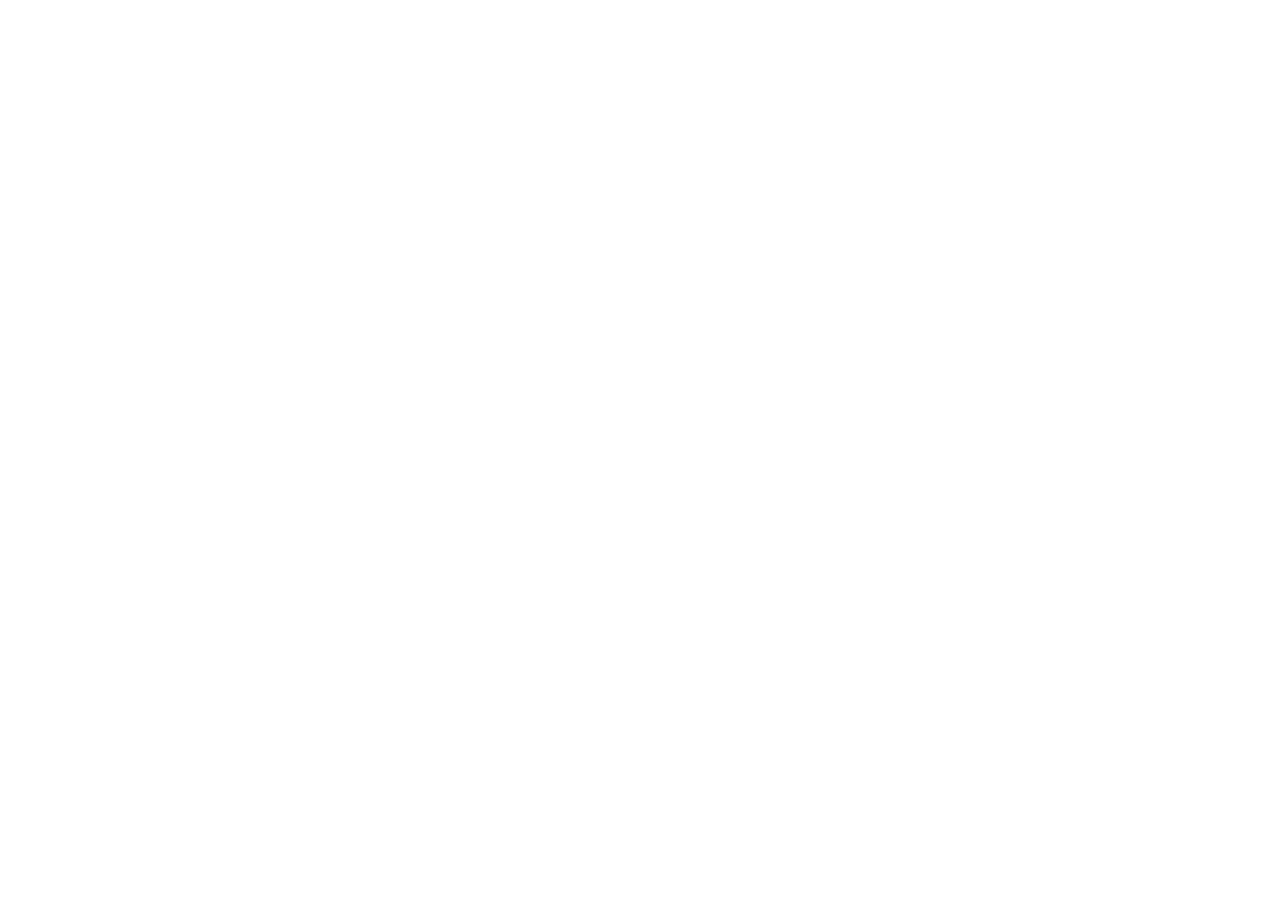
==== index.html @ ca8cdcc6 "Add files via upload" ====
<!DOCTYPE HTML>
<html lang="en">
    <head>
        <meta charset="utf-8">
        <title>Do You Remember This Place?</title>
    </head>
    <body>
        <header>

        </header>
        <p>
            
        </p>
        <nav>

        </nav>
        <footer>
        </footer>
    </body>
</html>
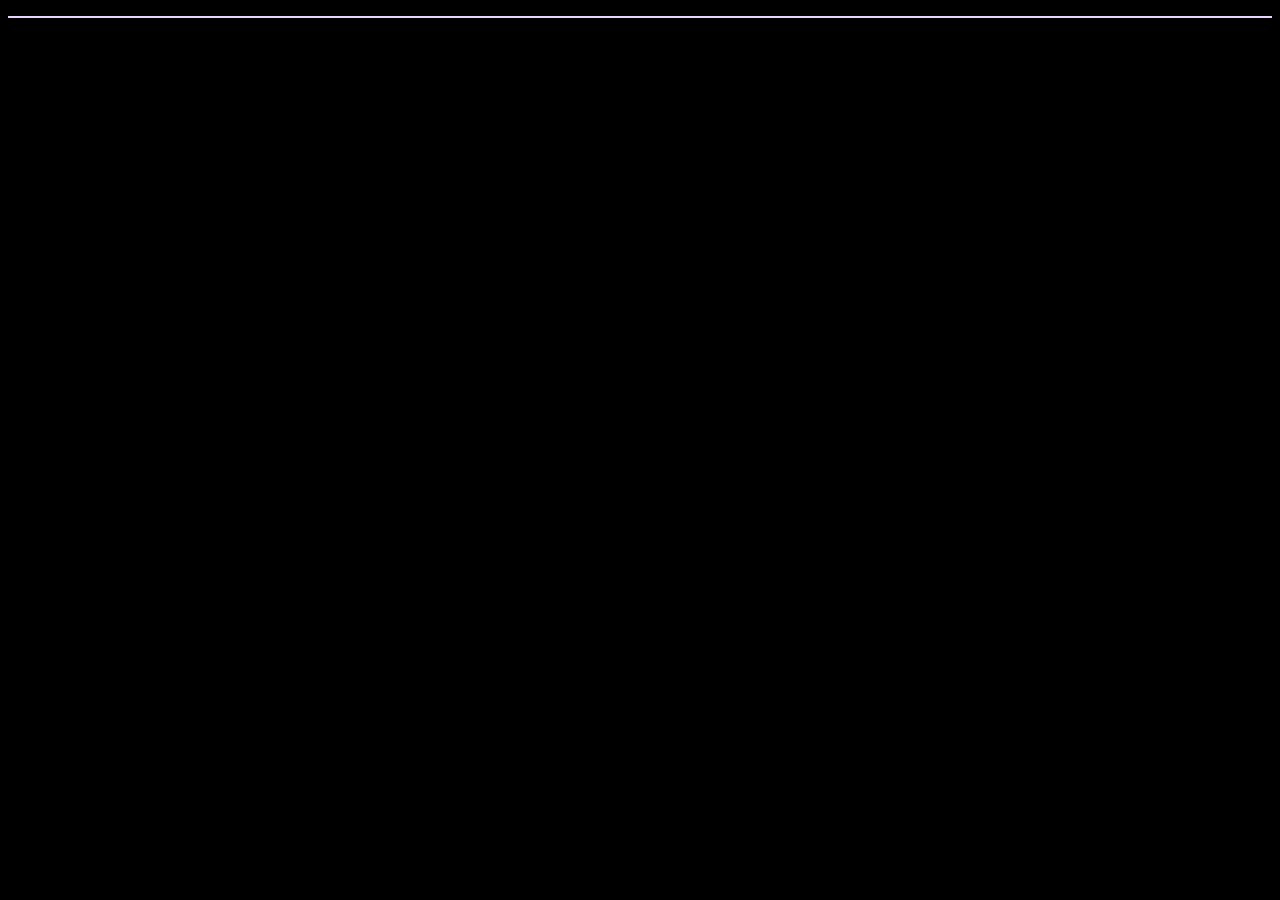
==== commit e9152c2a: "Update index.html" ====
--- a/index.html
+++ b/index.html
@@ -2,6 +2,7 @@
 <html lang="en">
     <head>
         <meta charset="utf-8">
+        <link rel="stylesheet" href="css/styles.css">
         <title>Do You Remember This Place?</title>
     </head>
     <body>
@@ -17,4 +18,4 @@
         <footer>
         </footer>
     </body>
-</html>+</html>
--- a/css/styles.css
+++ b/css/styles.css
@@ -0,0 +1,62 @@
+@charset "UTF-8";
+
+/* general stuff */
+
+html {
+	font-family: Times New Roman;
+	background-color: black;
+}
+
+body {
+	font-size: 1em;
+	color: rgb(230,211,255);
+	background-image: url(#);
+	background-position: center;
+	background-repeat: no-repeat;
+	background-size: cover;
+}
+
+main {
+	border: 2px solid rgb(23,17,49);
+	border-radius: 60px;
+	background-image: linear-gradient(0deg, rgb(9,10,59), rgb(11,7,31))
+}
+
+.centerEverything {
+	margin: 0 auto;
+}
+
+ul {
+	display: table;
+	border-collapse: collapse;
+	border: 2px solid rgb(230,211,255);
+	background-color: rgb(23,17,49);
+}
+
+li {
+	vertical-align: center;
+	text-align: center;
+	overflow-wrap: normal;
+}
+
+footer {
+	font-size: 1em;
+	border-top: 2px solid rgb(230,211,255);
+	color: rgb(230,211,255);
+	background-color: rgb(9,6,23);
+}
+
+/* mobeel stuff */
+
+@media screen and (max-width: 480px) {
+	nav {
+		display: flex;
+		width: max-content;
+		border-left: 0;
+		border-right: 0;
+	}
+
+	li {
+		display: table-column;
+	}
+}
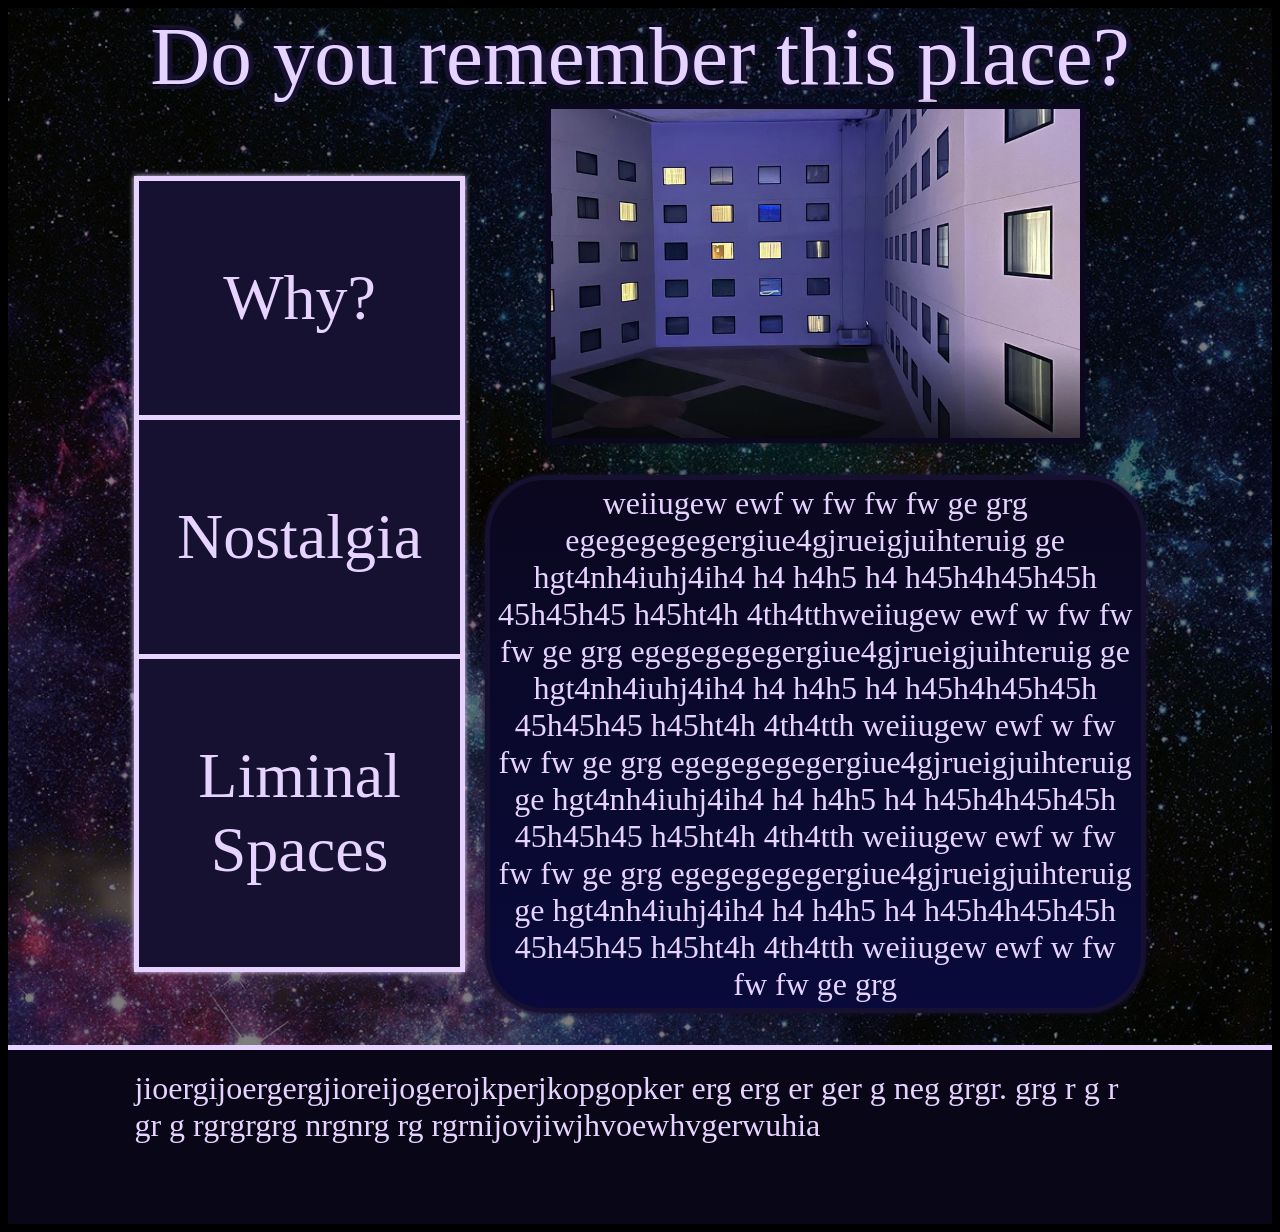
==== commit b78f36e7: "Add files via upload" ====
--- a/index.html
+++ b/index.html
@@ -1,21 +1,36 @@
 <!DOCTYPE HTML>
 <html lang="en">
     <head>
+        <meta name="viewport" content="width=device-width, initial-scale=1.0">
         <meta charset="utf-8">
+        <title>Do You Remember This Place?</title>
         <link rel="stylesheet" href="css/styles.css">
-        <title>Do You Remember This Place?</title>
     </head>
+    
     <body>
-        <header>
+        <div class="centerEverything">
+            <header>
+                Do you remember this place?
+            </header>
+            <main>
+                <nav>
+                    <ul>
+                        <li><a href="#">Why?</a></li>
+                        <li><a href="#">Nostalgia</a></li>
+                        <li><a href="#">Liminal Spaces</a></li>
+                    </ul>
+                </nav>
+                <div id="mainMain">
+                    <img src="images/windows.png" alt="a liminal space image of very large apartment complex" class="windows">
 
-        </header>
-        <p>
-            
-        </p>
-        <nav>
-
-        </nav>
+                    <p>
+                        weiiugew ewf w fw fw fw ge grg egegegegegergiue4gjrueigjuihteruig ge hgt4nh4iuhj4ih4 h4 h4h5 h4 h45h4h45h45h 45h45h45 h45ht4h 4th4tthweiiugew ewf w fw fw fw ge grg egegegegegergiue4gjrueigjuihteruig ge hgt4nh4iuhj4ih4 h4 h4h5 h4 h45h4h45h45h 45h45h45 h45ht4h 4th4tth weiiugew ewf w fw fw fw ge grg egegegegegergiue4gjrueigjuihteruig ge hgt4nh4iuhj4ih4 h4 h4h5 h4 h45h4h45h45h 45h45h45 h45ht4h 4th4tth weiiugew ewf w fw fw fw ge grg egegegegegergiue4gjrueigjuihteruig ge hgt4nh4iuhj4ih4 h4 h4h5 h4 h45h4h45h45h 45h45h45 h45ht4h 4th4tth weiiugew ewf w fw fw fw ge grg 
+                    </p>
+                </div>
+            </main>
+        </div>
         <footer>
+            jioergijoergergjioreijogerojkperjkopgopker erg erg er ger g neg grgr. grg r g r gr g rgrgrgrg nrgnrg rg rgrnijovjiwjhvoewhvgerwuhia
         </footer>
     </body>
-</html>
+</html>
--- a/css/styles.css
+++ b/css/styles.css
@@ -7,43 +7,101 @@
 	background-color: black;
 }
 
+header {
+	font-size: 6.5vw;
+	text-shadow: 5px 0 rgb(23,17,49), -5px 0 rgb(23,17,49), 0 5px rgb(23,17,49), 0 -5px rgb(23,17,49);
+	text-align: center;
+}
+
+
 body {
-	font-size: 1em;
+	font-size: 2em;
 	color: rgb(230,211,255);
-	background-image: url(#);
+	box-shadow: inset 0 0 0 1000px rgba(0,0,0,.5);
+	background-image: url(../images/space_bg.png);
 	background-position: center;
 	background-repeat: no-repeat;
 	background-size: cover;
 }
 
+#mainMain {
+	display: flex;
+	flex-flow: column nowrap;
+}
+
+img.windows {
+	height: 80%;
+	width: 80%;
+	border: 5px solid rgb(11,7,31);
+	align-self: center;
+	box-shadow: 0 0 5px rgb(11,7,31)
+}
+
 main {
-	border: 2px solid rgb(23,17,49);
+	display: grid;
+	grid-template-columns: 1fr 2fr;
+	gap: 20px;
+	align-items: center;
+}
+
+main p {
+	border: 5px solid rgb(23,17,49);
 	border-radius: 60px;
-	background-image: linear-gradient(0deg, rgb(9,10,59), rgb(11,7,31))
+	background-image: linear-gradient(0deg, rgb(9,10,59), rgb(11,7,31));
+	text-align: center;
+	padding: 5px;
+	box-shadow: 0 0 5px rgb(23,17,49);
 }
 
 .centerEverything {
+	max-width: 80%;
 	margin: 0 auto;
 }
 
-ul {
+nav ul {
+	list-style-type: none;
 	display: table;
 	border-collapse: collapse;
-	border: 2px solid rgb(230,211,255);
-	background-color: rgb(23,17,49);
+	border: 5px solid rgb(230,211,255);
+	background-color: rgb(23,17,49);	
+	box-shadow: 0 0 5px rgb(230,211,255);
 }
 
 li {
+	font-size: 2em;
+	padding: 80px 10px;
 	vertical-align: center;
 	text-align: center;
 	overflow-wrap: normal;
+	border-top: 5px solid rgb(230,211,255);
 }
+
+li:nth-of-type(1) {
+	border-top: 0;
+}
+
 
 footer {
 	font-size: 1em;
-	border-top: 2px solid rgb(230,211,255);
+	border-top: 5px solid rgb(230,211,255);
 	color: rgb(230,211,255);
 	background-color: rgb(9,6,23);
+	padding: 20px 10% 80px;
+}
+
+/* link styles */
+
+a {
+	text-decoration: none;
+	color: inherit;
+}
+
+a:hover {
+	text-shadow: 0 0 5px rgb(230,211,255);
+}
+
+ul li:has(a:hover) {
+	background-color: rgb(9,10,59);
 }
 
 /* mobeel stuff */
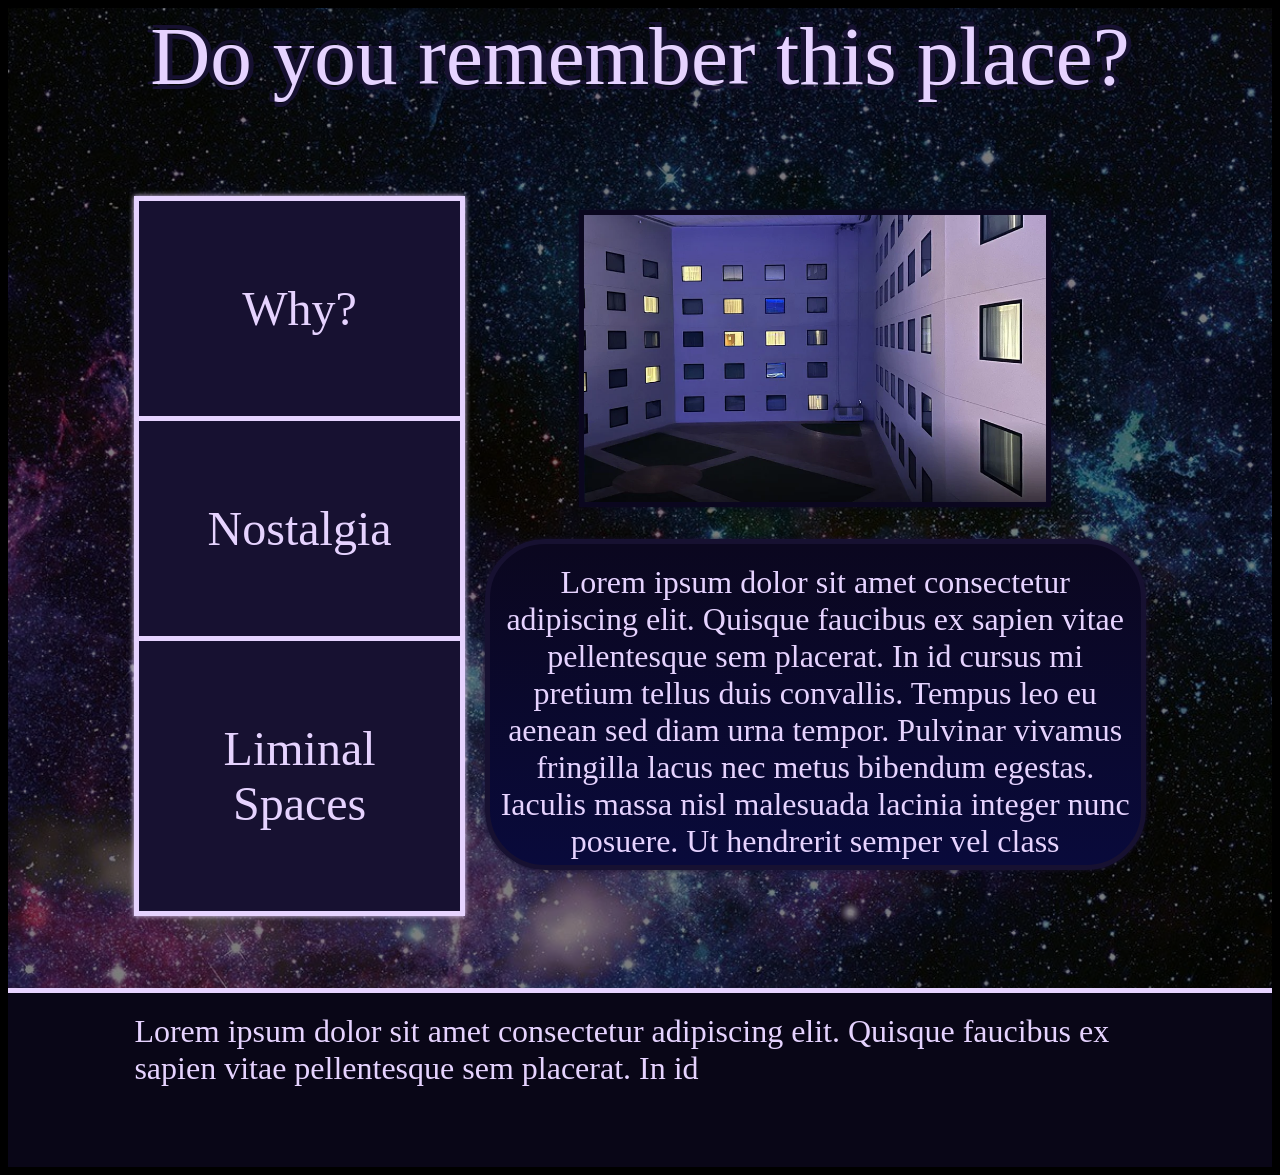
==== commit 50e75281: "Add files via upload" ====
--- a/index.html
+++ b/index.html
@@ -24,13 +24,13 @@
                     <img src="images/windows.png" alt="a liminal space image of very large apartment complex" class="windows">
 
                     <p>
-                        weiiugew ewf w fw fw fw ge grg egegegegegergiue4gjrueigjuihteruig ge hgt4nh4iuhj4ih4 h4 h4h5 h4 h45h4h45h45h 45h45h45 h45ht4h 4th4tthweiiugew ewf w fw fw fw ge grg egegegegegergiue4gjrueigjuihteruig ge hgt4nh4iuhj4ih4 h4 h4h5 h4 h45h4h45h45h 45h45h45 h45ht4h 4th4tth weiiugew ewf w fw fw fw ge grg egegegegegergiue4gjrueigjuihteruig ge hgt4nh4iuhj4ih4 h4 h4h5 h4 h45h4h45h45h 45h45h45 h45ht4h 4th4tth weiiugew ewf w fw fw fw ge grg egegegegegergiue4gjrueigjuihteruig ge hgt4nh4iuhj4ih4 h4 h4h5 h4 h45h4h45h45h 45h45h45 h45ht4h 4th4tth weiiugew ewf w fw fw fw ge grg 
+                        Lorem ipsum dolor sit amet consectetur adipiscing elit. Quisque faucibus ex sapien vitae pellentesque sem placerat. In id cursus mi pretium tellus duis convallis. Tempus leo eu aenean sed diam urna tempor. Pulvinar vivamus fringilla lacus nec metus bibendum egestas. Iaculis massa nisl malesuada lacinia integer nunc posuere. Ut hendrerit semper vel class 
                     </p>
                 </div>
             </main>
         </div>
         <footer>
-            jioergijoergergjioreijogerojkperjkopgopker erg erg er ger g neg grgr. grg r g r gr g rgrgrgrg nrgnrg rg rgrnijovjiwjhvoewhvgerwuhia
+            Lorem ipsum dolor sit amet consectetur adipiscing elit. Quisque faucibus ex sapien vitae pellentesque sem placerat. In id
         </footer>
     </body>
 </html>
--- a/css/styles.css
+++ b/css/styles.css
@@ -37,13 +37,6 @@
 	box-shadow: 0 0 5px rgb(11,7,31)
 }
 
-main {
-	display: grid;
-	grid-template-columns: 1fr 2fr;
-	gap: 20px;
-	align-items: center;
-}
-
 main p {
 	border: 5px solid rgb(23,17,49);
 	border-radius: 60px;
@@ -53,29 +46,6 @@
 	box-shadow: 0 0 5px rgb(23,17,49);
 }
 
-.centerEverything {
-	max-width: 80%;
-	margin: 0 auto;
-}
-
-nav ul {
-	list-style-type: none;
-	display: table;
-	border-collapse: collapse;
-	border: 5px solid rgb(230,211,255);
-	background-color: rgb(23,17,49);	
-	box-shadow: 0 0 5px rgb(230,211,255);
-}
-
-li {
-	font-size: 2em;
-	padding: 80px 10px;
-	vertical-align: center;
-	text-align: center;
-	overflow-wrap: normal;
-	border-top: 5px solid rgb(230,211,255);
-}
-
 li:nth-of-type(1) {
 	border-top: 0;
 }
@@ -86,7 +56,7 @@
 	border-top: 5px solid rgb(230,211,255);
 	color: rgb(230,211,255);
 	background-color: rgb(9,6,23);
-	padding: 20px 10% 80px;
+	text-align: start;
 }
 
 /* link styles */
@@ -104,17 +74,136 @@
 	background-color: rgb(9,10,59);
 }
 
+/* desktop stuff */
+
+@media screen and (min-width: 481px) {
+	header {
+		padding-bottom: 60px;
+	}
+
+	img.windows {
+		height: 70%;
+		width: 70%;
+	}
+
+	main {
+		display: grid;
+		grid-template-columns: 1fr 2fr;
+		gap: 20px;
+		align-items: center;
+		padding-bottom: 40px;
+	}
+
+	main p {
+		padding-top: 20px;
+	}
+
+	.centerEverything {
+		max-width: 80%;
+		margin: 0 auto;
+	}
+
+
+	nav ul {
+		list-style-type: none;
+		display: table;
+		border-collapse: collapse;
+		border: 5px solid rgb(230,211,255);
+		background-color: rgb(23,17,49);	
+		box-shadow: 0 0 5px rgb(230,211,255);
+	}
+
+	nav {
+		place-self: center;
+	}
+
+	li {
+		font-size: 1.5em;
+		padding: 80px 15px;
+		text-align: center;
+		overflow-wrap: normal;
+		border-top: 5px solid rgb(230,211,255);
+	}
+	
+	footer {
+		padding: 20px 10% 80px 10%;
+	}
+}
+
 /* mobeel stuff */
 
 @media screen and (max-width: 480px) {
+	header {
+		font-size: 2em;
+		padding-bottom: 10px;
+	}
+
+	.centerEverything {
+		max-width: 100%;
+		margin: 0 auto;
+	}
+
+	main {
+		display: flex;
+		flex-flow: column nowrap;
+	}
+
+	div#mainMain p {
+		max-width: 85%;
+		align-self: center;
+	}
+
 	nav {
-		display: flex;
-		width: max-content;
+		order: 99;
+	}
+
+	nav ul {
+		display: table;
 		border-left: 0;
 		border-right: 0;
-	}
-
-	li {
-		display: table-column;
+		flex-flow: row nowrap;
+		list-style-type: none;
+		border-collapse: collapse;
+		border-top: 5px solid rgb(230,211,255);
+		border-bottom: 5px solid rgb(230,211,255);
+		background-color: rgb(23,17,49);	
+		box-shadow: 0 0 5px rgb(230,211,255);
+		min-width: 100%;
+		text-align: center;
+	}
+
+	nav li {
+		font-size: 1.2em;
+		display: table-cell;
+		border-left: 5px solid rgb(230,211,255);
+		min-width: 33.3%;
+		padding: 10px 0;
+		vertical-align: middle;
+	}
+
+	nav li:nth-of-type(1) {
+		display: table-cell;
+		border-left: 0;
+	}
+
+	body {
+		font-size: 1em;
+		display: flex;
+		flex-flow: column nowrap;
+	}
+
+	footer {
+		order: 100;
+		padding: 20px 10px 20px 10px;
+		box-shadow: 0 0 5px rgb(230,211,255);
+
+	}
+
+	a:active {
+		text-shadow: 0 0 5px rgb(230,211,255);
+	}
+
+	ul li:has(a:active) {
+		background-color: rgb(9,10,59);
 	}
 }
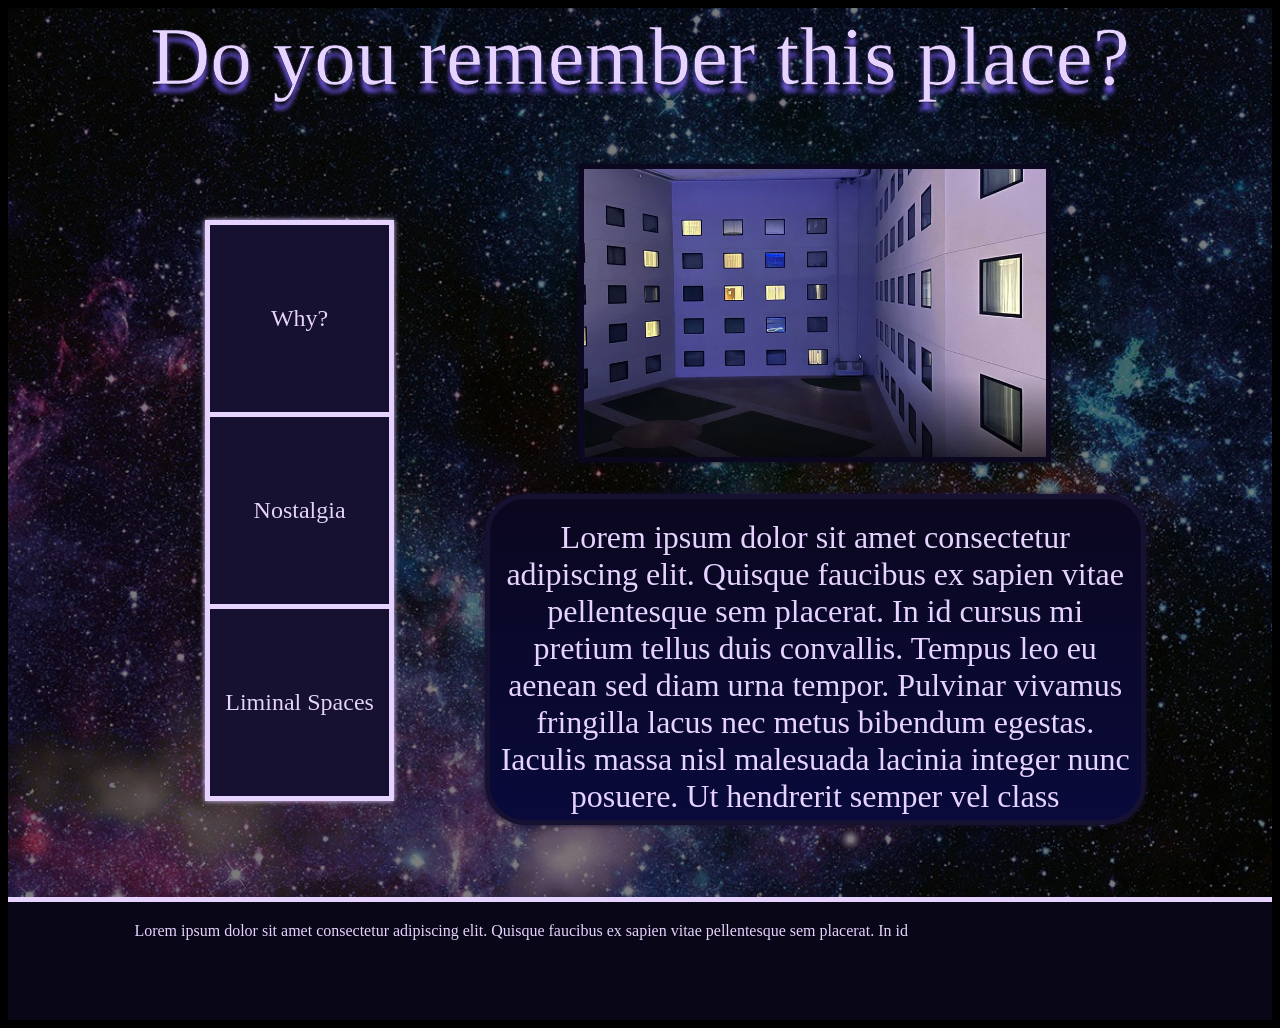
==== commit 3d9b9bbc: "Add files via upload" ====
--- a/index.html
+++ b/index.html
@@ -17,7 +17,7 @@
                     <ul>
                         <li><a href="#">Why?</a></li>
                         <li><a href="#">Nostalgia</a></li>
-                        <li><a href="#">Liminal Spaces</a></li>
+                        <li><a href="ols.html">Liminal Spaces</a></li>
                     </ul>
                 </nav>
                 <div id="mainMain">
--- a/css/styles.css
+++ b/css/styles.css
@@ -1,21 +1,27 @@
 @charset "UTF-8";
 
+@font-face {
+	font-family: "literallyTimes";
+	src: url("css/times.ttf") format("ttf");
+}
+
 /* general stuff */
 
 html {
-	font-family: Times New Roman;
+	font-family: literallyTimes, "Times New Roman", Times, serif;
 	background-color: black;
+	font-size: 16px;
 }
 
 header {
 	font-size: 6.5vw;
-	text-shadow: 5px 0 rgb(23,17,49), -5px 0 rgb(23,17,49), 0 5px rgb(23,17,49), 0 -5px rgb(23,17,49);
+	text-shadow: 0 8px 4px rgb(102,78,207);
+	-webkit-text-stroke: .5px rgb(23,17,49);
 	text-align: center;
 }
 
-
 body {
-	font-size: 2em;
+	font-size: 2rem;
 	color: rgb(230,211,255);
 	box-shadow: inset 0 0 0 1000px rgba(0,0,0,.5);
 	background-image: url(../images/space_bg.png);
@@ -29,17 +35,21 @@
 	flex-flow: column nowrap;
 }
 
+img {
+	border: 5px solid rgb(11,7,31);
+	box-shadow: 0 0 5px rgb(11,7,31)
+
+}
+
 img.windows {
-	height: 80%;
-	width: 80%;
-	border: 5px solid rgb(11,7,31);
+	height: 70%;
+	width: 70%;
 	align-self: center;
-	box-shadow: 0 0 5px rgb(11,7,31)
 }
 
 main p {
 	border: 5px solid rgb(23,17,49);
-	border-radius: 60px;
+	border-radius: 40px;
 	background-image: linear-gradient(0deg, rgb(9,10,59), rgb(11,7,31));
 	text-align: center;
 	padding: 5px;
@@ -52,7 +62,7 @@
 
 
 footer {
-	font-size: 1em;
+	font-size: 1rem;
 	border-top: 5px solid rgb(230,211,255);
 	color: rgb(230,211,255);
 	background-color: rgb(9,6,23);
@@ -64,14 +74,20 @@
 a {
 	text-decoration: none;
 	color: inherit;
+	text-shadow: 0 0 0 black;
+	transition: text-shadow .2s ease;
 }
 
 a:hover {
 	text-shadow: 0 0 5px rgb(230,211,255);
 }
 
-ul li:has(a:hover) {
+li:has(a:hover) {
 	background-color: rgb(9,10,59);
+}
+
+li {
+	transition: background-color .2s ease
 }
 
 /* desktop stuff */
@@ -79,11 +95,6 @@
 @media screen and (min-width: 481px) {
 	header {
 		padding-bottom: 60px;
-	}
-
-	img.windows {
-		height: 70%;
-		width: 70%;
 	}
 
 	main {
@@ -118,7 +129,7 @@
 	}
 
 	li {
-		font-size: 1.5em;
+		font-size: 1.5rem;
 		padding: 80px 15px;
 		text-align: center;
 		overflow-wrap: normal;
@@ -133,9 +144,41 @@
 /* mobeel stuff */
 
 @media screen and (max-width: 480px) {
+	h1 {
+		font-size: 1.8rem;
+		margin: 0;
+		-webkit-text-stroke: .02em rgb(102,78,207);
+		font-weight: normal;
+		text-decoration: underline;
+		text-align: center;
+		margin-bottom: 5%;
+	}
+
+	h2 {
+		font-size: 1.5rem;
+		margin: 0;
+		-webkit-text-stroke: .02em rgb(23,17,49);
+		font-weight: normal;
+		text-decoration: underline;
+	}
+
 	header {
-		font-size: 2em;
-		padding-bottom: 10px;
+		font-size: 2rem;
+		padding: 10px 0;
+	}
+
+	.top-ols {
+		display: grid;
+		grid-template-columns: 50% 50%;
+	}
+
+	.top-ols,
+	.bottom-ols {
+		margin: 0 5%;
+	}
+
+	p.button {
+		border-radius: 60px;
 	}
 
 	.centerEverything {
@@ -151,6 +194,8 @@
 	div#mainMain p {
 		max-width: 85%;
 		align-self: center;
+		padding: 10px;
+		border-radius: e;
 	}
 
 	nav {
@@ -173,11 +218,11 @@
 	}
 
 	nav li {
-		font-size: 1.2em;
+		font-size: 1.2rem;
 		display: table-cell;
 		border-left: 5px solid rgb(230,211,255);
 		min-width: 33.3%;
-		padding: 10px 0;
+		padding: 5% 0;
 		vertical-align: middle;
 	}
 
@@ -190,6 +235,7 @@
 		font-size: 1em;
 		display: flex;
 		flex-flow: column nowrap;
+		margin: 0;
 	}
 
 	footer {
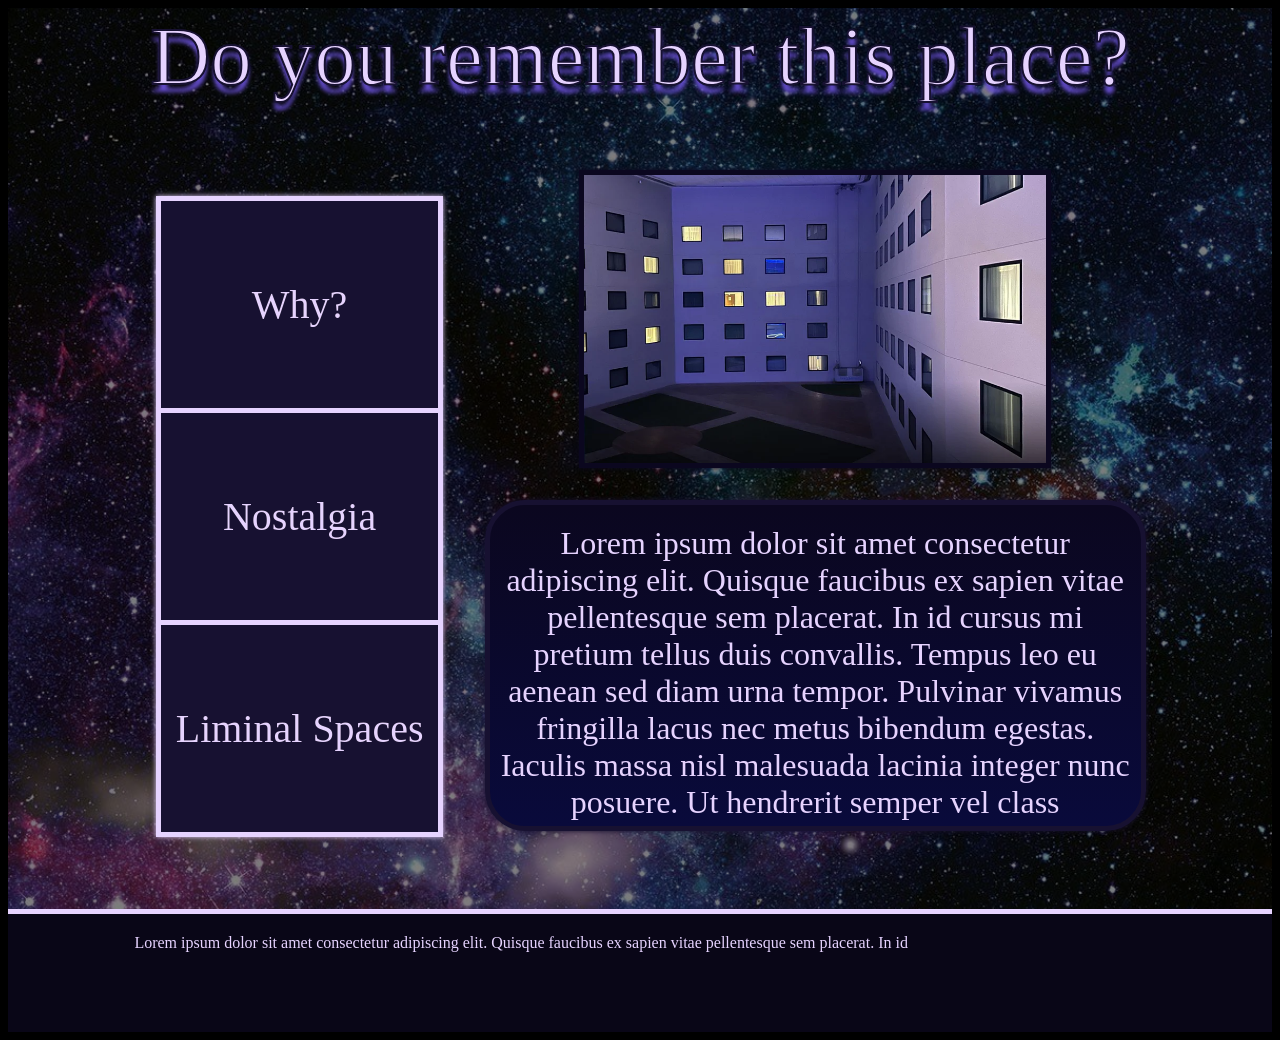
==== commit f59ebb7e: "Add files via upload" ====
--- a/index.html
+++ b/index.html
@@ -15,8 +15,8 @@
             <main>
                 <nav>
                     <ul>
-                        <li><a href="#">Why?</a></li>
-                        <li><a href="#">Nostalgia</a></li>
+                        <li><a href="why.html">Why?</a></li>
+                        <li><a href="nos.html">Nostalgia</a></li>
                         <li><a href="ols.html">Liminal Spaces</a></li>
                     </ul>
                 </nav>
--- a/css/styles.css
+++ b/css/styles.css
@@ -47,6 +47,17 @@
 	align-self: center;
 }
 
+img.img-ols {
+	height: 80%;
+	width: 80%;
+}
+
+.right {
+	display: flex;
+	flex-flow: column nowrap;
+	align-items: center;
+}
+
 main p {
 	border: 5px solid rgb(23,17,49);
 	border-radius: 40px;
@@ -56,6 +67,21 @@
 	box-shadow: 0 0 5px rgb(23,17,49);
 }
 
+button {
+	font-family: inherit;
+	font-size: 1.2rem;
+	border: 5px solid rgb(23,17,49);
+	border-radius: 60px;
+	background-image: linear-gradient(0deg, rgb(9,10,59), rgb(11,7,31));
+	text-align: center;
+	padding: 6px;
+	box-shadow: 0 0 5px rgb(23,17,49);
+	transition: background-color .2s ease, border-color .2s ease, text-shadow .2s ease;
+	color: inherit;
+	text-shadow: 0 0 0 black;
+	cursor: pointer;
+}
+
 li:nth-of-type(1) {
 	border-top: 0;
 }
@@ -69,7 +95,7 @@
 	text-align: start;
 }
 
-/* link styles */
+/* link styles / Transition styles */
 
 a {
 	text-decoration: none;
@@ -90,10 +116,88 @@
 	transition: background-color .2s ease
 }
 
+button:hover {
+	background-image: linear-gradient(0deg, rgb(19,20,89), rgb(21,17,61));
+	border-color: rgb(13,7,29);
+	text-shadow: 0 0 5px rgb(230,211,255);
+}
+
+/* form styles */
+
+form {
+	display: none;
+	position: fixed;
+	border: 5px solid rgb(23,17,49);
+	border-radius: 40px;
+	background-image: linear-gradient(0deg, rgb(9,10,59), rgb(11,7,31));
+	text-align: left;
+	padding: 20px;
+	box-shadow: 0 0 5px rgb(23,17,49);
+	font-size: 2rem;
+	top: 50%;
+	left: 50%;
+	transform: translateX(-50%) translateY(-50%);
+	min-width: 80vw;
+	z-index: 11;
+}
+
+.form-input {
+	padding: 2vh 0;
+	display: flex;
+	flex-flow: column nowrap;
+}
+
+input,
+textarea {
+	font-size: 1rem;
+	font-family: inherit;
+	border: 5px solid rgb(23,17,49);
+	padding: 0;
+	color: rgb(9,6,23);
+	background-color: rgb(230,211,255); 
+}
+
+input:focus,
+textarea:focus {
+	outline: rgb(255,0,255) double 2px;
+}	
+
+input:user-valid,
+textarea:user-valid {
+	background-color: rgb(144, 255, 162);
+}
+
+input:user-invalid,
+textarea:user-invalid {
+	background-color: rgb(255, 144, 168);
+}	
+
+input[type="file"] {
+	border: none;
+	background-color: inherit;
+	color: inherit;
+}
+
+#overlay {
+	display: none;
+	position: fixed;
+	width: 100%;
+	height: 100%;
+	top: 0;
+	left: 0;
+	background: rgba(0,0,0,.5);
+	z-index: 10;
+}
+
+#img-upload-lsg {
+	padding: 10px 0 0 0;
+}
+
 /* desktop stuff */
 
 @media screen and (min-width: 481px) {
 	header {
+		-webkit-text-stroke: 2px rgb(23,17,49);
 		padding-bottom: 60px;
 	}
 
@@ -129,7 +233,7 @@
 	}
 
 	li {
-		font-size: 1.5rem;
+		font-size: 2.5rem;
 		padding: 80px 15px;
 		text-align: center;
 		overflow-wrap: normal;
@@ -162,6 +266,14 @@
 		text-decoration: underline;
 	}
 
+	h3 {
+		font-size: 1.3rem;
+		color: rgba(230,211,255,.8);
+		margin: 0;
+		font-weight: normal;
+		text-decoration: underline;
+	}
+	
 	header {
 		font-size: 2rem;
 		padding: 10px 0;
@@ -176,10 +288,66 @@
 	.bottom-ols {
 		margin: 0 5%;
 	}
-
-	p.button {
-		border-radius: 60px;
-	}
+	
+	.lsg {
+		display: grid;
+		grid-template-columns: 50% 50%;
+	}
+	.nos {
+		max-width: 90%;
+		display: grid;
+		grid-template-columns: 50% 50%;
+		margin: 0 auto;
+		gap: 5px;
+	}
+	
+	.lsg img {
+		width: 40vw;
+		height: auto;
+	}
+	
+	.left div,
+	.right div {
+		display: flex;
+		flex-flow: column nowrap;
+		align-items: center;
+	}
+	
+	.ols-button,
+	.nos-button {
+		margin-top: 20px;
+	}
+
+	div.button-div-nos {
+		display: flex;
+		flex-flow: column nowrap; 
+		align-items: center;
+	}
+	
+	.button-div {
+		display: flex;
+		flex-flow: row-reverse nowrap; 
+		max-width: 98vw
+	}
+	
+	.article {
+		display: grid;
+		grid-template-columns: 50% 50%;
+	}
+	
+	.article div {
+		display: flex;
+		flex-flow: column nowrap;
+		align-items: start;
+	}
+
+	.article img {
+		width: 45vw;
+		height: auto;
+		align-self: start;
+		justify-self: center;
+		margin-top: 50px;
+	}	
 
 	.centerEverything {
 		max-width: 100%;
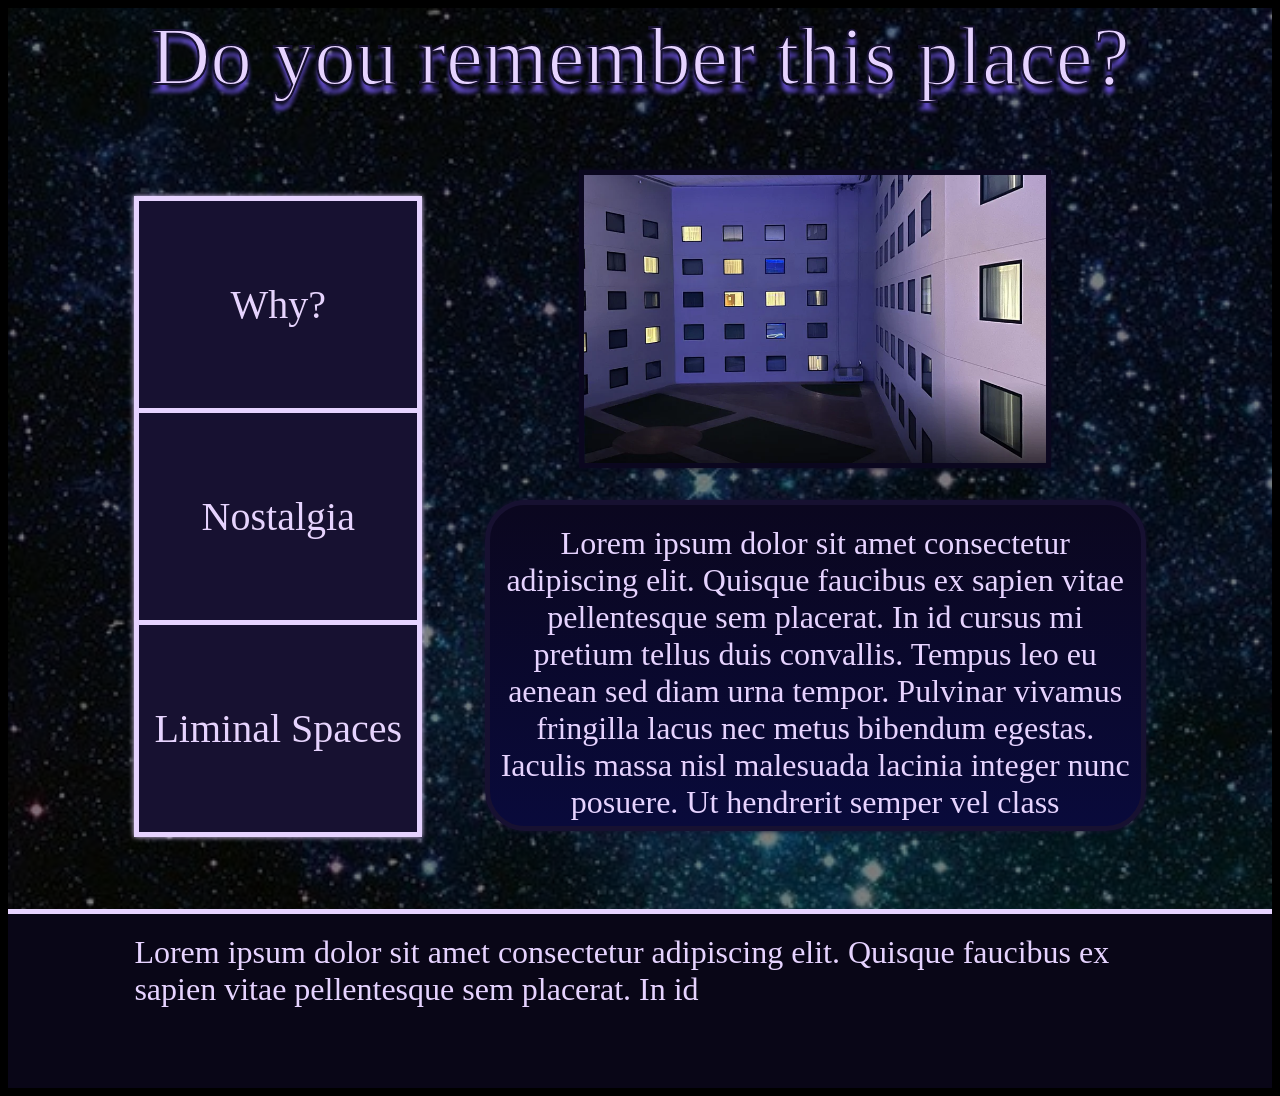
==== commit 710da525: "Add files via upload" ====
--- a/index.html
+++ b/index.html
@@ -3,7 +3,7 @@
     <head>
         <meta name="viewport" content="width=device-width, initial-scale=1.0">
         <meta charset="utf-8">
-        <title>Do You Remember This Place?</title>
+        <title>Do You Remember This Place? - Homepage</title>
         <link rel="stylesheet" href="css/styles.css">
     </head>
     
--- a/css/styles.css
+++ b/css/styles.css
@@ -5,12 +5,13 @@
 	src: url("css/times.ttf") format("ttf");
 }
 
-/* general stuff */
+/* ------ general stuff ------ */
 
 html {
 	font-family: literallyTimes, "Times New Roman", Times, serif;
 	background-color: black;
 	font-size: 16px;
+	caret-color: transparent;
 }
 
 header {
@@ -25,9 +26,9 @@
 	color: rgb(230,211,255);
 	box-shadow: inset 0 0 0 1000px rgba(0,0,0,.5);
 	background-image: url(../images/space_bg.png);
-	background-position: center;
+	background-position: top;
 	background-repeat: no-repeat;
-	background-size: cover;
+	background-size: 300vh 300vh;
 }
 
 #mainMain {
@@ -95,7 +96,7 @@
 	text-align: start;
 }
 
-/* link styles / Transition styles */
+/* ------ link styles / Transition styles ------ */
 
 a {
 	text-decoration: none;
@@ -122,7 +123,7 @@
 	text-shadow: 0 0 5px rgb(230,211,255);
 }
 
-/* form styles */
+/* ------ form styles ------ */
 
 form {
 	display: none;
@@ -133,11 +134,10 @@
 	text-align: left;
 	padding: 20px;
 	box-shadow: 0 0 5px rgb(23,17,49);
-	font-size: 2rem;
 	top: 50%;
 	left: 50%;
 	transform: translateX(-50%) translateY(-50%);
-	min-width: 80vw;
+	
 	z-index: 11;
 }
 
@@ -193,9 +193,116 @@
 	padding: 10px 0 0 0;
 }
 
-/* desktop stuff */
+/* ------ desktop stuff ------ */ 
 
 @media screen and (min-width: 481px) {
+	
+	h1 {
+		order: 0;
+		font-size: 4.5rem;
+		margin: 0;
+		-webkit-text-stroke: .02em rgb(102,78,207);
+		font-weight: normal;
+		text-decoration: underline;
+		text-align: center;
+		align-self: start;
+		grid-column: 2;
+		margin-bottom: 80px;
+	}
+	
+	h2 {
+		font-size: 3rem;
+		margin: 0;
+		-webkit-text-stroke: .02em rgb(23,17,49);
+		font-weight: normal;
+		text-decoration: underline;
+	}
+
+	h3 {
+		font-size: 2rem;
+		color: rgba(230,211,255,.8);
+		margin: 0;
+		font-weight: normal;
+		text-decoration: underline;
+	}
+	
+	.article {
+		display: grid;
+		grid-template-columns: 1fr 1fr;
+		grid-column: 2;
+	}
+	
+	.article img {
+		margin-top: 50px;
+		width: 90%;
+		height: auto;
+		align-self: start;
+		max-width: 100%;
+	}
+	
+	.centerEverything {
+		max-width: 80%;
+		margin: 0 auto;
+	}
+	
+	.nos {
+		display: grid;
+		grid-template-columns: 1fr 1fr;
+		grid-column: 2;	
+		gap: 100px;
+	}
+	
+	.form-input {
+		padding: 4vh 0;
+		display: flex;
+		flex-flow: column nowrap;
+	}
+	
+	.top-ols {
+		display: grid;
+		grid-template-columns: 1fr 1fr;
+	}
+	
+	.ols-button {
+		margin-top: 20px;
+	}
+	
+	.lsg {
+		grid-column: 2;
+		column-count: 2;
+	}
+	
+	.lsg div {
+		text-align: center;
+	}
+	
+	div.button-div {
+		grid-column: 2;
+		display: flex;
+		justify-content: end;
+	}
+		
+	.lsg > div {
+		break-inside: avoid;
+		display: inline-block;
+		width: 100%;
+	}
+	
+	form {
+		width: 30vw;
+		height: 80vh;
+		font-size: 2rem;
+	}
+	
+	input {
+		font-size: 1.5rem;
+	}
+	
+	button {
+		font-size: 2rem;
+		padding: 20px 10px;
+	}
+	
 	header {
 		-webkit-text-stroke: 2px rgb(23,17,49);
 		padding-bottom: 60px;
@@ -212,12 +319,6 @@
 	main p {
 		padding-top: 20px;
 	}
-
-	.centerEverything {
-		max-width: 80%;
-		margin: 0 auto;
-	}
-
 
 	nav ul {
 		list-style-type: none;
@@ -229,7 +330,9 @@
 	}
 
 	nav {
-		place-self: center;
+		position: sticky;
+		top: 10vh;
+		align-self: start;
 	}
 
 	li {
@@ -242,10 +345,11 @@
 	
 	footer {
 		padding: 20px 10% 80px 10%;
-	}
-}
-
-/* mobeel stuff */
+		font-size: 2rem;
+	}
+}
+
+/* ------ mobeel stuff ------ */
 
 @media screen and (max-width: 480px) {
 	h1 {
@@ -281,7 +385,7 @@
 
 	.top-ols {
 		display: grid;
-		grid-template-columns: 50% 50%;
+		grid-template-columns: 1fr 1fr;
 	}
 
 	.top-ols,
@@ -291,12 +395,13 @@
 	
 	.lsg {
 		display: grid;
-		grid-template-columns: 50% 50%;
-	}
+		grid-template-columns: 1fr 1fr;
+	}
+
 	.nos {
 		max-width: 90%;
 		display: grid;
-		grid-template-columns: 50% 50%;
+		grid-template-columns: 1fr 1fr;
 		margin: 0 auto;
 		gap: 5px;
 	}
@@ -412,7 +517,12 @@
 		box-shadow: 0 0 5px rgb(230,211,255);
 
 	}
-
+	
+	form {
+		min-width: 80vw;
+        font-size: 2rem;
+	}
+	
 	a:active {
 		text-shadow: 0 0 5px rgb(230,211,255);
 	}
